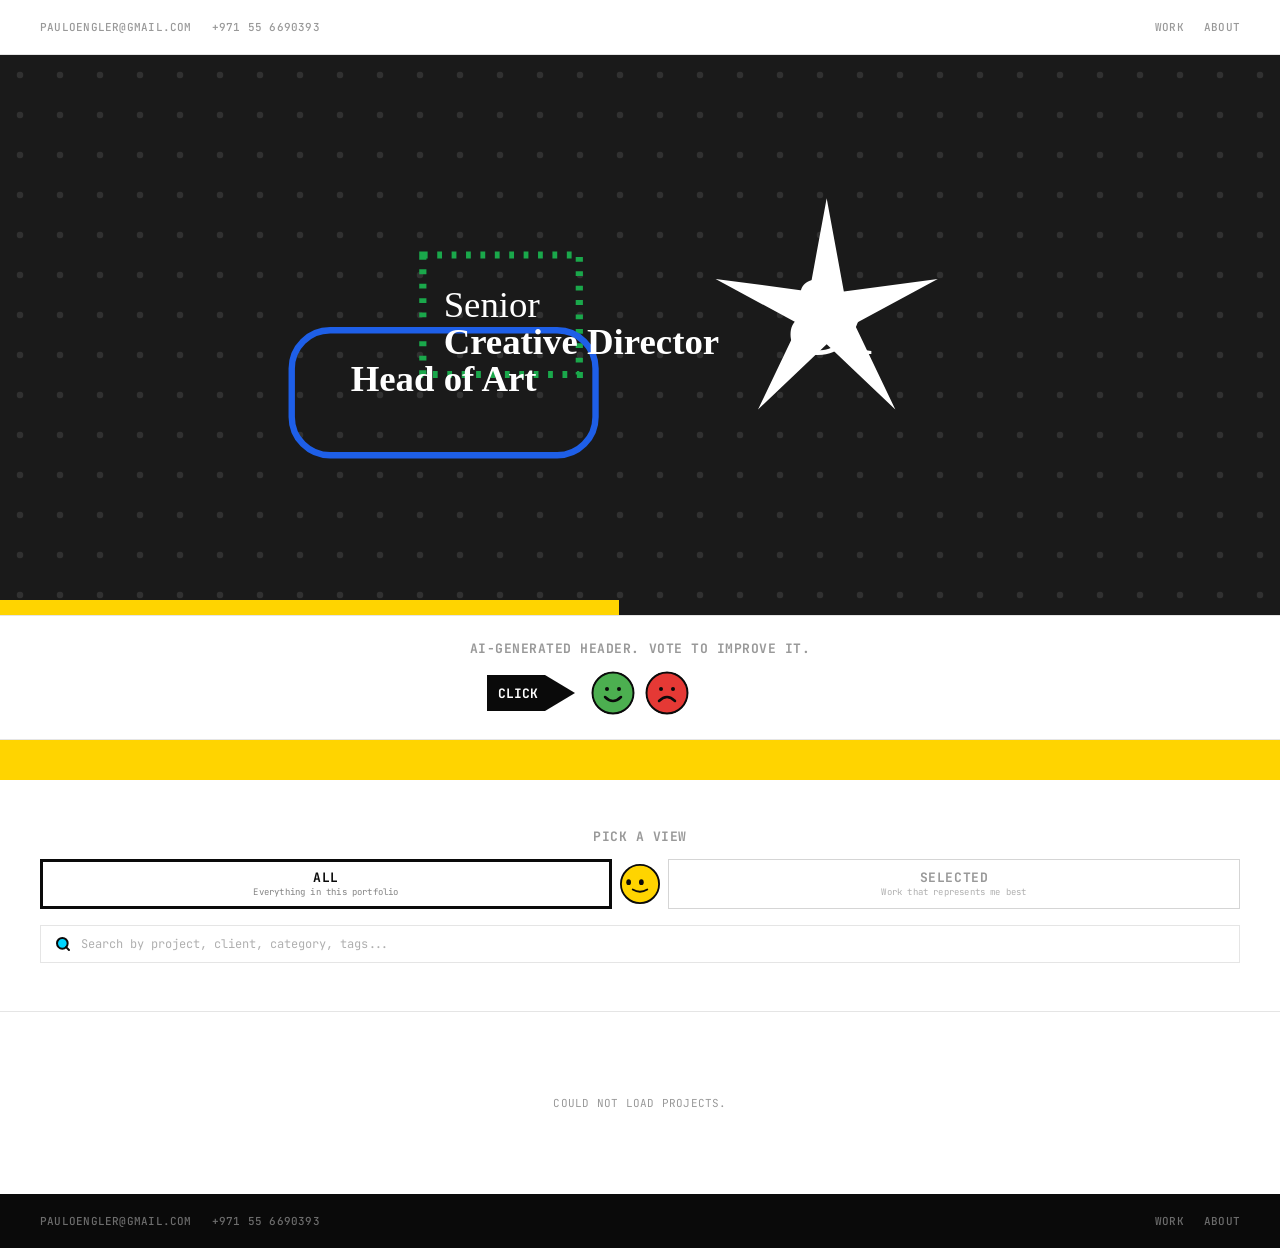
==== index.html @ fb527f05 "Add files via upload" ====
<!DOCTYPE html>
<html lang="en">
<head>
  <meta charset="UTF-8">
  <meta name="viewport" content="width=device-width, initial-scale=1.0">
  <title>Paulo Engler</title>
  <link rel="preconnect" href="https://fonts.googleapis.com">
  <link rel="preconnect" href="https://fonts.gstatic.com" crossorigin>
  <!-- Site UI font: JetBrains Mono — subtle, technical, lets the header artwork be the loud element -->
  <link href="https://fonts.googleapis.com/css2?family=JetBrains+Mono:wght@400;500;700&family=Inter:wght@400;500&family=Rock+Salt&display=swap" rel="stylesheet">
  <!-- Display fonts for Senior header — non-blocking swap, untouched -->
  <link href="https://fonts.googleapis.com/css2?family=Bungee&family=Bungee+Inline&family=Bungee+Outline&family=Bungee+Shade&family=Rubik+Mono+One&family=Rubik+Wet+Paint&family=Rubik+Glitch&family=Rubik+Burned&family=Rubik+Beastly&family=Abril+Fatface&family=Bodoni+Moda:ital,wght@1,900&family=Big+Shoulders+Display:wght@900&family=Yeseva+One&family=Bowlby+One&family=Alfa+Slab+One&family=VT323&family=Major+Mono+Display&family=Share+Tech+Mono&family=Nova+Mono&family=Monoton&family=Faster+One&family=Bagel+Fat+One&family=Codystar&family=Gravitas+One&family=UnifrakturCook:wght@700&family=Pirata+One&family=Caveat+Brush&family=Permanent+Marker&family=Rampart+One&family=Bruno+Ace+SC&display=swap" rel="stylesheet" media="print" onload="this.media='all'">
  <style>
    * { margin: 0; padding: 0; box-sizing: border-box; }
    body { background: #FFFFFF; color: #0A0A0A; font-family: 'JetBrains Mono', monospace; font-weight: 400; min-height: 100vh; }
    .site { display: flex; flex-direction: column; gap: 0; background: #FFFFFF; min-height: 100vh; }
    nav { display: flex; justify-content: space-between; align-items: center; padding: 20px 40px; background: #FFFFFF; position: sticky; top: 0; z-index: 100; border-bottom: 1px solid #E5E5E5; }
    .nav-left, .nav-right { display: flex; gap: 20px; }
    .nav-left { flex-wrap: wrap; row-gap: 4px; }
    .nav-left a, .nav-right a { font-family: 'JetBrains Mono', monospace; font-weight: 500; font-size: 11px; letter-spacing: 0.02em; text-transform: uppercase; color: #999999; text-decoration: none; transition: color 0.2s; white-space: nowrap; }
    .nav-left a:hover, .nav-right a:hover { color: #0A0A0A; }
    .hero { background: #FFFFFF; border-bottom: 1px solid #E5E5E5; }
    .hero-header-wrap { position: relative; overflow: hidden; background: #F7F4EE; width: 100%; aspect-ratio: 800/350; }
    .hero-progress { position: absolute; bottom: 0; left: 0; height: 15px; background: #FFD400; width: 0%; z-index: 10; }
    #hero-svg { position: absolute; inset: 0; width: 100%; height: 100%; }
    .hero-vote { display: flex; flex-direction: column; align-items: center; gap: 14px; padding: 24px 40px; border-top: 1px solid #E5E5E5; overflow: hidden; position: relative; z-index: 1; }
    .hero-vote-text { font-family: 'JetBrains Mono', monospace; font-weight: 700; font-size: 13px; letter-spacing: 0.04em; text-transform: uppercase; color: #999999; text-align: center; max-width: 480px; }
    .hero-vote-btns { display: grid; grid-template-columns: 1fr auto 1fr; align-items: center; width: 100%; max-width: 480px; column-gap: 16px; }
    .vote-cta { grid-column: 1; justify-self: end; display: flex; align-items: center; width: 88px; overflow: hidden; animation: blink-cta 1s ease-in-out infinite; }
    .vote-smileys { grid-column: 2; display: flex; align-items: center; gap: 10px; }
    .hero-vote-btn { width: 44px; height: 44px; border-radius: 50%; border: none; background: transparent; cursor: pointer; display: flex; align-items: center; justify-content: center; padding: 0; transition: transform .15s; flex-shrink: 0; overflow: hidden; }
    .hero-vote-btn svg { width: 44px; height: 44px; min-width: 44px; max-width: 44px; display: block; flex-shrink: 0; overflow: hidden; }
    .hero-vote-btn:hover { transform: scale(1.1); }
    .hero-vote-btn.chosen { outline: 3px solid #0A0A0A; outline-offset: -1px; }
    .vote-cta svg { display: block; width: 88px; height: 36px; min-width: 88px; max-width: 88px; }
    @keyframes blink-cta { 0%, 100% { transform: translateX(0); } 50% { transform: translateX(6px); } }
    .hero-sublines { display: flex; flex-direction: column; gap: 4px; padding: 20px 40px; text-align: center; background: #FFD400; border-bottom: none; }
    .hero-sub { font-family: 'JetBrains Mono', monospace; font-weight: 700; font-size: 13px; letter-spacing: 0.04em; text-transform: uppercase; color: #0A0A0A; line-height: 1.6; }
    .hero-sub:empty { display: none; }
    .filter-chip { background: #FFFFFF; border-bottom: 1px solid #E5E5E5; }
    .view-toggle { background: #FFFFFF; padding: 48px 40px 0; }
    .toggle-intro { font-family: 'JetBrains Mono', monospace; font-weight: 700; font-size: 13px; letter-spacing: 0.04em; text-transform: uppercase; color: #999999; text-align: center; margin-bottom: 14px; }
    .toggle-track { display: flex; align-items: stretch; background: #FFFFFF; padding: 0; border-radius: 0; gap: 0; }
    .toggle-option { flex: 1; display: flex; flex-direction: column; align-items: center; justify-content: center; padding: 11px 12px 9px; cursor: pointer; gap: 2px; border-radius: 0; border: 1px solid #D5D5D5; outline: none; background: transparent; transition: background 0.2s, border-color 0.2s; z-index: 1; }
    .toggle-option.active { border: 3px solid #0A0A0A; padding: 9px 10px 7px; }
    .toggle-option:focus { outline: none; }
    .toggle-option.active { background: #FFFFFF; }
    .toggle-option .t-label { font-family: 'JetBrains Mono', monospace; font-weight: 700; font-size: 13px; letter-spacing: 0.04em; text-transform: uppercase; line-height: 1; color: #999999; transition: color 0.2s; }
    .toggle-option.active .t-label { color: #0A0A0A; }
    .toggle-option .t-sub { font-family: 'JetBrains Mono', monospace; font-weight: 400; font-size: 9px; letter-spacing: 0.02em; color: #B0B0B0; text-align: center; line-height: 1.4; transition: color 0.2s; }
    .toggle-option .t-count { font-size: 10px; font-weight: 500; color: #B0B0B0; transition: color 0.2s; }
    .toggle-option.active .t-count { color: rgba(10,10,10,0.55); }
    .toggle-option.active .t-sub { color: rgba(10,10,10,0.5); }
    .smiley-divider { width: 56px; flex-shrink: 0; display: flex; align-items: center; justify-content: center; background: #FFFFFF; z-index: 2; }
    .search-bar { background: #FFFFFF; padding: 16px 40px 48px; }
    .search-inner { background: #FFFFFF !important; border: 1px solid #E5E5E5; border-radius: 0; display: flex; align-items: center; gap: 10px; padding: 10px 14px; color-scheme: light; transition: border 0.15s; }
    .search-inner.active { border: 3px solid #0A0A0A; padding: 8px 12px; }
    .search-inner svg { flex-shrink: 0; }
    .search-input { font-family: 'JetBrains Mono', monospace; font-weight: 400; font-size: 12px; color: #0A0A0A !important; outline: none !important; border: none !important; box-shadow: none !important; background: #FFFFFF !important; width: 100%; -webkit-appearance: none; appearance: none; color-scheme: light; }
    .search-input:focus { outline: none !important; border: none !important; box-shadow: none !important; }
    .search-input::placeholder { color: #B0B0B0 !important; opacity: 1; }
    .award-legend { display: flex; flex-wrap: wrap; justify-content: center; gap: 12px; padding: 16px 40px 0; background: #FFFFFF; }
    .legend-item { display: flex; align-items: center; gap: 4px; font-family: 'JetBrains Mono', monospace; font-weight: 500; font-size: 9px; letter-spacing: 0.02em; color: #777777; }
    .legend-dot { width: 8px; height: 8px; flex-shrink: 0; }
    .chapter-header { display: flex; justify-content: center; align-items: center; padding: 80px 40px 20px; background: #FFFFFF; border-bottom: 1px solid #E5E5E5; }
    .chapter-label { font-family: 'Rock Salt', cursive; font-weight: 400; font-size: 39px; letter-spacing: 0.02em; color: #0A0A0A; }
    .projects-grid { display: grid; grid-template-columns: repeat(auto-fill, minmax(320px, 1fr)); background: #FFFFFF; gap: 24px; padding: 24px; }
    .project-card { display: flex; flex-direction: column; background: #FFFFFF; padding: 0; text-decoration: none; color: inherit; transition: background 0.15s; border: none; }
    .project-card:hover { background: #FAFAFA; }
    .card-media { display: flex; flex-direction: column; width: 100%; }
    .award-icons { display: flex; justify-content: flex-start; align-items: flex-end; gap: 0; margin-bottom: 0; width: 100%; }
    .award-col { display: flex; flex-direction: column; flex: 0 0 calc(100% / 10); width: calc(100% / 10); overflow: hidden; border-radius: 0; border: none; margin-left: 0; }
    .award-col:first-child { margin-left: 0; }
    .award-cell { display: flex; align-items: center; justify-content: center; padding: 1px 4px; height: 15px; font-family: 'JetBrains Mono', monospace; text-transform: uppercase; }
    .award-cell .cell-metal { font-size: 7px; font-weight: 500; letter-spacing: 0; line-height: 1; }
    .award-cell .cell-count { font-size: 8px; font-weight: 700; line-height: 1; }
    .award-cell.metal-gp     { background: #0A0A0A; color: #FFFFFF; }
    .award-cell.metal-gold   { background: #FFD400; color: #0A0A0A; }
    .award-cell.metal-silver { background: #808080; color: #FFFFFF; }
    .award-cell.metal-bronze { background: #FF6B00; color: #FFFFFF; }
    .award-cell.metal-other  { background: #EFEFEF; color: #777; }
    .award-icon-cell { display: flex; align-items: center; justify-content: center; aspect-ratio: 1; width: 100%; background: #FFFFFF; padding: 3px; }
    .award-icon-cell img { width: 75%; height: 75%; object-fit: contain; display: block; opacity: 0.5; }
    .award-overflow-box { font-family: 'JetBrains Mono', monospace; font-weight: 700; font-size: 9px; color: #999999; background: #F2F2F2; letter-spacing: 0; }
    .award-spacer { margin-bottom: 0; }
    .project-thumb { position: relative; width: 100%; aspect-ratio: 16/9; overflow: hidden; background: #F2F2F2; border-radius: 0; border: 1px solid #0A0A0A; }

    .project-thumb img, .project-thumb video { width: 100%; height: 100%; object-fit: cover; display: block; }
    .project-info { padding: 12px 0 16px; flex: 1; display: flex; flex-direction: column; gap: 10px; }
    .project-info-top { display: flex; justify-content: space-between; align-items: flex-start; gap: 16px; }
    .project-meta { flex: 1; }
    .project-client { font-family: 'JetBrains Mono', monospace; font-weight: 500; font-size: 9px; letter-spacing: 0.04em; text-transform: uppercase; color: #999999; margin-bottom: 4px; }
    .project-name { font-family: 'JetBrains Mono', monospace; font-weight: 700; font-size: 14px; color: #0A0A0A; line-height: 1.2; letter-spacing: -0.01em; }

    .card-btns { display: flex; flex-direction: column; gap: 0; flex-shrink: 0; align-self: flex-start; }
    .btn-quick { flex: 1; font-family: 'JetBrains Mono', monospace; font-weight: 700; font-size: 9px; letter-spacing: 0.06em; text-transform: uppercase; color: #0A0A0A; background: #FFFFFF; border: none; border-top: 1px solid #0A0A0A; display: flex; align-items: center; justify-content: center; gap: 6px; cursor: pointer; transition: background 0.2s; }

    .btn-view { font-family: 'JetBrains Mono', monospace; font-weight: 700; font-size: 9px; letter-spacing: 0.06em; text-transform: uppercase; color: #FFFFFF; background: #0A0A0A; border: none; padding: 12px 16px; display: flex; align-items: center; justify-content: center; cursor: pointer; transition: opacity 0.2s; white-space: nowrap; flex-shrink: 0; }
    .btn-view:hover { opacity: 0.75; }
    .qv-overlay { display: none; position: fixed; inset: 0; background: rgba(10,10,10,0.85); z-index: 1000; align-items: center; justify-content: center; flex-direction: column; gap: 16px; }
    .qv-overlay.open { display: flex; }
    .qv-close { font-family: 'JetBrains Mono', monospace; font-size: 11px; font-weight: 700; letter-spacing: 0.04em; text-transform: uppercase; color: #FFFFFF; background: #0A0A0A; border: 1.5px solid rgba(255,255,255,0.25); border-radius: 0; padding: 12px 28px; cursor: pointer; transition: background 0.2s, border-color 0.2s; order: 2; }
    .qv-close:hover { background: #1a1a1a; border-color: rgba(255,255,255,0.6); }
    .qv-box { position: relative; width: min(860px, 92vw); background: #0A0A0A; border-radius: 0; overflow: hidden; order: 1; }
    .qv-media { position: relative; width: 100%; padding-top: 56.25%; }
    .qv-media iframe, .qv-media img { position: absolute; inset: 0; width: 100%; height: 100%; object-fit: contain; border: none; }
    .qv-title { padding: 14px 16px; font-family: 'JetBrains Mono', monospace; font-size: 10px; font-weight: 500; letter-spacing: 0.02em; text-transform: uppercase; color: rgba(255,255,255,0.5); }
    .project-desc { font-family: 'Inter', sans-serif; font-weight: 400; font-size: 12px; color: #666666; line-height: 1.6; }
    .loading { padding: 60px; text-align: center; font-size: 11px; letter-spacing: 0.02em; text-transform: uppercase; color: #999999; background: #FFFFFF; grid-column: 1 / -1; }
    .share-banner { background: #0A0A0A; border-bottom: 1px solid #333; }
    .share-banner-inner { display: flex; align-items: center; justify-content: space-between; padding: 16px 40px; gap: 20px; }
    .share-banner-title { font-family: 'JetBrains Mono', monospace; font-weight: 700; font-size: 13px; letter-spacing: 0.02em; color: #FFFFFF; }
    .share-banner-btn { font-family: 'JetBrains Mono', monospace; font-weight: 500; font-size: 11px; letter-spacing: 0.02em; text-transform: uppercase; color: #0A0A0A; background: #FFFFFF; border: none; padding: 8px 16px; text-decoration: none; white-space: nowrap; flex-shrink: 0; transition: opacity 0.2s; }
    .share-banner-btn:hover { opacity: 0.75; }
    footer { display: flex; justify-content: space-between; align-items: center; padding: 20px 40px; background: #0A0A0A; margin-top: auto; }
    .footer-left, .footer-right { display: flex; gap: 20px; }
    .footer-left a, .footer-right a { font-family: 'JetBrains Mono', monospace; font-weight: 500; font-size: 11px; letter-spacing: 0.02em; text-transform: uppercase; color: rgba(255,255,255,0.4); text-decoration: none; transition: color 0.2s; }
    .footer-left a:hover, .footer-right a:hover { color: #FFFFFF; }
    @media (max-width: 600px) {
      nav { padding: 16px 20px; }
      .hero-sublines { padding: 12px 20px 20px; }
      .hero-header-wrap { aspect-ratio: unset; height: 60vw; }
      .hero-vote { padding: 12px 20px; }
      .vote-cta { width: 60px; }
      .vote-cta svg { width: 60px; height: 24px; min-width: 60px; max-width: 60px; }
      .view-toggle { padding: 32px 20px 0; }
      .search-bar { padding: 12px 20px 32px; }
      .chapter-header { padding: 56px 20px 14px; }
      .award-legend { padding: 12px 20px 0; gap: 8px; }
      .projects-grid { grid-template-columns: 1fr; }
      footer { padding: 16px 20px; flex-direction: column; gap: 12px; text-align: center; }
    }
  </style>
</head>
<body>
<div class="site">

<nav>
  <div class="nav-left">
    <a href="mailto:pauloengler@gmail.com">pauloengler@gmail.com</a>
    <a href="tel:+971556690393">+971 55 6690393</a>
  </div>
  <div class="nav-right">
    <a href="index.html">Work</a>
    <a href="about.html">About</a>
  </div>
</nav>

<section class="hero">
  <div class="hero-header-wrap">
    <svg id="hero-svg" xmlns="http://www.w3.org/2000/svg"></svg>
    <div class="hero-progress" id="hero-progress"></div>
  </div>
  <div class="hero-vote" id="hero-vote">
    <p class="hero-vote-text">AI-generated header. Vote to improve it.</p>
    <div class="hero-vote-btns">
      <div class="vote-cta">
        <svg width="88" height="36" viewBox="0 0 88 36" fill="none" xmlns="http://www.w3.org/2000/svg">
          <path d="M0 0 L58 0 L88 18 L58 36 L0 36 Z" fill="#0A0A0A"/>
          <text x="31" y="23" text-anchor="middle" font-family="JetBrains Mono,monospace" font-weight="700" font-size="13" fill="#FFFFFF">CLICK</text>
        </svg>
      </div>
      <div class="vote-smileys">
        <button class="hero-vote-btn" id="hero-btn-like" onclick="heroVote('like')" title="I like it">
          <svg width="44" height="44" viewBox="0 0 44 44" fill="none" xmlns="http://www.w3.org/2000/svg">
            <circle cx="22" cy="22" r="20.5" fill="#4CAF50" stroke="#0A0A0A" stroke-width="2"/>
            <circle cx="16" cy="18" r="2" fill="#0A0A0A"/>
            <circle cx="28" cy="18" r="2" fill="#0A0A0A"/>
            <path id="mouth-like" d="M14 26 Q22 34 30 26" stroke="#0A0A0A" stroke-width="2.5" stroke-linecap="round" fill="none"/>
          </svg>
        </button>
        <button class="hero-vote-btn" id="hero-btn-dislike" onclick="heroVote('dislike')" title="Not for me">
          <svg width="44" height="44" viewBox="0 0 44 44" fill="none" xmlns="http://www.w3.org/2000/svg">
            <circle cx="22" cy="22" r="20.5" fill="#E53935" stroke="#0A0A0A" stroke-width="2"/>
            <circle cx="16" cy="18" r="2" fill="#0A0A0A"/>
            <circle cx="28" cy="18" r="2" fill="#0A0A0A"/>
            <path id="mouth-dislike" d="M14 30 Q22 22 30 30" stroke="#0A0A0A" stroke-width="2.5" stroke-linecap="round" fill="none"/>
          </svg>
        </button>
      </div>
    </div>
  </div>
</section>

<div class="hero-sublines" id="hero-sublines"></div>

<div class="filter-chip">
  <div class="view-toggle" id="view-toggle">
    <p class="toggle-intro">Pick a view</p>
    <div class="toggle-track">
      <button class="toggle-option active" id="btn-full" onclick="setView('full')">
        <span class="t-label">All <span class="t-count" id="count-full"></span></span>
        <span class="t-sub">Everything in this portfolio</span>
      </button>
      <div class="smiley-divider">
        <svg id="smiley" width="40" height="40" viewBox="0 0 44 44" xmlns="http://www.w3.org/2000/svg">
          <circle cx="22" cy="22" r="21" fill="#FFD400" stroke="#0A0A0A" stroke-width="2"/>
          <g id="eyes">
            <ellipse id="eyeL" cx="9.5" cy="20" rx="2.6" ry="3.2" fill="#0A0A0A"/>
            <ellipse id="eyeR" cx="23.5" cy="20" rx="2.6" ry="3.2" fill="#0A0A0A"/>
          </g>
          <path d="M14 28 Q22 33 30 28" stroke="#0A0A0A" stroke-width="2" fill="none" stroke-linecap="round"/>
        </svg>
      </div>
      <button class="toggle-option" id="btn-select" onclick="setView('select')">
        <span class="t-label">Selected <span class="t-count" id="count-select"></span></span>
        <span class="t-sub">Work that represents me best</span>
      </button>
    </div>
  </div>
  <div class="search-bar" id="search-bar">
    <div class="search-inner">
      <svg width="16" height="16" viewBox="0 0 24 24" fill="none" stroke="currentColor" stroke-width="2" stroke-linecap="round" stroke-linejoin="round" aria-hidden="true">
        <circle cx="11" cy="11" r="8" stroke="#0A0A0A" stroke-width="3" fill="#00D4FF"/><line x1="21" y1="21" x2="16.65" y2="16.65" stroke="#0A0A0A" stroke-width="3" stroke-linecap="round"/>
      </svg>
      <input class="search-input" id="search-input" type="text" placeholder="Search by project, client, category, tags...">
    </div>
  </div>
</div>
<div class="share-banner" id="share-banner" style="display:none;">
  <div class="share-banner-inner">
    <span class="share-banner-title" id="share-banner-title"></span>
    <a class="share-banner-btn" href="/">Go to normal portfolio</a>
  </div>
</div>
<main id="main-content">
  <div class="projects-grid">
    <p class="loading">Loading projects...</p>
  </div>
</main>

<footer>
  <div class="footer-left">
    <a href="mailto:pauloengler@gmail.com">pauloengler@gmail.com</a>
    <a href="tel:+971556690393">+971 55 6690393</a>
  </div>
  <div class="footer-right">
    <a href="index.html">Work</a>
    <a href="about.html">About</a>
  </div>
</footer>

</div>
<script>
const SHEET_URL = 'https://docs.google.com/spreadsheets/d/e/2PACX-1vRVn3Mw1D4qw9pc_ifibalqvnFv3rEf1xQ8eFNvXNY_t8UyH1c8_MkfTG8KkrczCnsyYaQo4lW2O0E3/pub?output=csv';
const ABOUT_URL = 'https://docs.google.com/spreadsheets/d/e/2PACX-1vRVn3Mw1D4qw9pc_ifibalqvnFv3rEf1xQ8eFNvXNY_t8UyH1c8_MkfTG8KkrczCnsyYaQo4lW2O0E3/pub?gid=1943812170&single=true&output=csv';
const CHAPTER_ORDER = ['Activations', 'Campaigns', 'Print & Design', 'Other'];
const CACHE_KEY = 'portfolio_csv_v2';
const ABOUT_KEY = 'portfolio_about_v2';
const CACHE_AGE = 30 * 60 * 1000; // 30 minutes

// Parsed projects stored in memory — no re-parsing on view/search change
let _projects = null;

function parseCSV(text, filterKey, skipFirst) {
  const result = [];
  const normalized = text.replace(/\r\n/g, '\n').replace(/\r/g, '\n');
  let pos = 0;

  function parseRow() {
    const cols = [];
    while (pos < normalized.length) {
      if (normalized[pos] === '"') {
        pos++;
        let val = '';
        while (pos < normalized.length) {
          if (normalized[pos] === '"' && normalized[pos+1] === '"') {
            val += '"'; pos += 2;
          } else if (normalized[pos] === '"') {
            pos++; break;
          } else {
            val += normalized[pos++];
          }
        }
        cols.push(val);
        if (normalized[pos] === ',') pos++;
        else break;
      } else {
        let val = '';
        while (pos < normalized.length && normalized[pos] !== ',' && normalized[pos] !== '\n') {
          val += normalized[pos++];
        }
        cols.push(val.trim());
        if (normalized[pos] === ',') pos++;
        else break;
      }
    }
    if (normalized[pos] === '\n') pos++;
    return cols;
  }

  if (skipFirst !== false) parseRow();
  const headers = parseRow().map(h => h.toLowerCase().trim());
  while (pos < normalized.length) {
    const cols = parseRow();
    if (cols.every(c => !c)) continue;
    const obj = {};
    cols.forEach(function(val, i) {
      const key = (headers[i] && headers[i] !== '') ? headers[i] : 'col' + (i + 1);
      obj[key] = val || '';
    });
    if (filterKey ? obj[filterKey] : Object.values(obj).some(v => v)) result.push(obj);
  }
  return result;
}

function renderSublines(rows, totalAwards, totalCannes, totalGP) {
  function applyTokens(str) {
    return str
      .replace(/\{\{total\}\}/g, totalAwards)
      .replace(/\{\{cannes\}\}/g, totalCannes)
      .replace(/\{\{gp\}\}/g, totalGP);
  }
  const sublines = rows.filter(r=>/^subline\d+$/.test(r.block)).sort((a,b)=>a.block.localeCompare(b.block, undefined, {numeric:true}));
  const sublinesEl = document.getElementById('hero-sublines');
  if (sublinesEl) sublinesEl.innerHTML = sublines.map(function(r){
    return '<p class="hero-sub">' + applyTokens(r.col1||'') + '</p>';
  }).join('');
}

async function loadSettings(projects, aboutRows) {
  try {
    let totalAwards = 0, totalCannes = 0, totalGP = 0;
    const AWARD_KEYS2 = ['ame','andys','cannes','caples','clio','cliohealth','dandad','elojo','euro','fiap','lia','loeries','lynx','madstars','newyork','one','phnks','wark','wave','webby','wpp'];
    (projects||[]).forEach(function(p) {
      AWARD_KEYS2.forEach(function(show) {
        ['gp','g','s','b','sh'].forEach(function(m) {
          const v = parseInt(p[show + '_' + m] || 0);
          if (v > 0) totalAwards += v;
          if (show === 'cannes' && m !== 'sh' && v > 0) totalCannes += v;
        });
      });
      const gp = parseInt(p['cannes_gp'] || 0);
      if (gp > 0) totalGP += gp;
    });
    renderSublines(aboutRows, totalAwards, totalCannes, totalGP);
  } catch (err) {
    console.error('Settings load error:', err);
  }
}

function cachedFetch(url, key) {
  const cached = sessionStorage.getItem(key);
  const cachedTime = sessionStorage.getItem(key + '_time');
  if (cached && cachedTime && (Date.now() - parseInt(cachedTime)) < CACHE_AGE) {
    return Promise.resolve(cached);
  }
  return fetch(url, { mode: 'cors', credentials: 'omit', redirect: 'follow' })
    .then(function(res) { return res.text(); })
    .then(function(text) {
      try { sessionStorage.setItem(key, text); sessionStorage.setItem(key + '_time', Date.now()); } catch(e) {}
      return text;
    });
}

async function loadProjects() {
  try {
    // Both fetches fire at the same moment
    const projectsPromise = cachedFetch(SHEET_URL, CACHE_KEY);
    const aboutPromise = cachedFetch(ABOUT_URL, ABOUT_KEY);

    // Resolve the default view from the about sheet BEFORE rendering any project grid,
    // so the very first render already uses the correct view — no flash of the wrong state.
    let aboutRowsCache = null;
    const viewReadyPromise = aboutPromise.then(function(aboutText) {
      const aboutRows = parseCSV(aboutText, null, false);
      aboutRowsCache = aboutRows;
      // Render sublines immediately with tokens unresolved
      renderSublines(aboutRows, '…', '…', '…');

      // "view" lives in the block/col1 row pair pattern: row where block === 'view', value in col1
      const viewRowEntry = aboutRows.find(function(r) { return (r.block || '').toLowerCase().trim() === 'view'; });
      const viewVal = viewRowEntry ? (viewRowEntry.col1 || '').toLowerCase().trim() : '';
      if (!SHARE_MODE) {
        if (viewVal === 'selected') {
          currentView = 'select';
          document.getElementById('btn-full').classList.remove('active');
          document.getElementById('btn-select').classList.add('active');
          moveSmileyEyes('select');
        } else {
          currentView = 'full';
          document.getElementById('btn-full').classList.add('active');
          document.getElementById('btn-select').classList.remove('active');
          moveSmileyEyes('full');
        }
      }
      return aboutRows;
    }).catch(function(err) {
      console.error('About sheet error:', err);
      return null;
    });

    // Wait for BOTH the projects data and the resolved view before the first render
    const [projectsText] = await Promise.all([projectsPromise, viewReadyPromise]);
    _projects = parseCSV(projectsText, 'name', true);
    renderProjects(_projects);

    // Update sublines with real numbers now that both are in
    if (aboutRowsCache) loadSettings(_projects, aboutRowsCache);
  } catch (err) {
    document.getElementById('main-content').innerHTML = '<div class="projects-grid"><p class="loading">Could not load projects.</p></div>';
  }
}

function updateToggleCounts(projects) {
  const fullCount = projects.filter(p => (p['full'] || '').toString().toUpperCase() === 'TRUE').length;
  const selectCount = projects.filter(p => (p['select'] || '').toString().toUpperCase() === 'TRUE').length;
  const elFull = document.getElementById('count-full');
  const elSelect = document.getElementById('count-select');
  if (elFull) elFull.textContent = '(' + fullCount + ')';
  if (elSelect) elSelect.textContent = '(' + selectCount + ')';
}

function renderProjects(projects) {
  updateToggleCounts(projects);
  const chapters = {};
  CHAPTER_ORDER.forEach(ch => { chapters[ch] = []; });
  projects.forEach(p => {
    if (SHARE_MODE) {
      // Share mode: filter by the S_ column, then by search query if present
      const shareVal = (p[SHARE_COL] || '').toString().toUpperCase();
      if (shareVal !== 'TRUE') return;
      if (currentSearch) {
        const searchable = [p.name, p.client, p['description thumb'], p['descriptionthumb'], p.description, p.tags, p.chapter]
          .filter(Boolean).join(' ').toLowerCase();
        if (!searchable.includes(currentSearch)) return;
      }
    } else if (currentSearch) {
      // Search mode: use the 'search' column exclusively — independent of full/select
      const searchVal = (p['search'] || '').toString().toUpperCase();
      if (searchVal !== 'TRUE') return;
      const searchable = [p.name, p.client, p['description thumb'], p['descriptionthumb'], p.description, p.tags, p.chapter]
        .filter(Boolean).join(' ').toLowerCase();
      if (!searchable.includes(currentSearch)) return;
    } else if (currentView === 'select') {
      const val = (p['select'] || '').toString().toUpperCase();
      if (val !== 'TRUE') return;
    } else {
      const val = (p['full'] || '').toString().toUpperCase();
      if (val !== 'TRUE') return;
    }
    const ch = p.chapter || 'Other';
    if (!chapters[ch]) chapters[ch] = [];
    chapters[ch].push(p);
  });

  const main = document.getElementById('main-content');
  main.innerHTML = '';

  // Award color legend — shown once, above the first chapter
  const legend = document.createElement('div');
  legend.className = 'award-legend';
  legend.innerHTML = ''
    + '<span class="legend-item"><span class="legend-dot" style="background:#0A0A0A"></span>Grand Prix</span>'
    + '<span class="legend-item"><span class="legend-dot" style="background:#FFD400"></span>Gold</span>'
    + '<span class="legend-item"><span class="legend-dot" style="background:#808080"></span>Silver</span>'
    + '<span class="legend-item"><span class="legend-dot" style="background:#FF6B00"></span>Bronze</span>'
    + '<span class="legend-item"><span class="legend-dot" style="background:#EFEFEF;border:1px solid #D5D5D5"></span>Shortlist</span>';
  main.appendChild(legend);

  CHAPTER_ORDER.forEach(chapterName => {
    const items = chapters[chapterName];
    if (!items || items.length === 0) return;

    const header = document.createElement('div');
    header.className = 'chapter-header';
    header.innerHTML = '<span class="chapter-label">' + chapterName + '</span>';
    main.appendChild(header);

    const grid = document.createElement('div');
    grid.className = 'projects-grid';
    items.forEach(p => grid.appendChild(buildCard(p)));
    main.appendChild(grid);
  });

  requestAnimationFrame(function() {
    requestAnimationFrame(equaliseAwardHeights);
  });
}

function equaliseAwardHeights() {
  document.querySelectorAll('.projects-grid').forEach(function(grid) {
    const awardDivs = Array.from(grid.querySelectorAll('.award-icons, .award-spacer'));
    if (!awardDivs.length) return;
    awardDivs.forEach(function(el) { el.style.height = ''; });
    const rows = {};
    awardDivs.forEach(function(el) {
      const key = Math.round(el.getBoundingClientRect().top);
      if (!rows[key]) rows[key] = [];
      rows[key].push(el);
    });
    Object.values(rows).forEach(function(row) {
      const maxH = Math.max.apply(null, row.map(function(el) { return el.scrollHeight; }));
      row.forEach(function(el) { el.style.height = maxH + 'px'; });
    });
  });
}

// Debounced resize handler — prevents layout thrash on every pixel
let _resizeTimer;
window.addEventListener('resize', function() {
  clearTimeout(_resizeTimer);
  _resizeTimer = setTimeout(equaliseAwardHeights, 150);
});

function buildCard(p) {
  const a = document.createElement('a');
  a.className = 'project-card';
  a.href = 'project.html?id=' + (p.slug || slugify(p.name));

  const METALS = ['gp', 'gold', 'silver', 'bronze', 'short'];

  function metalClass(m) {
    if (m === 'gp')     return 'metal-gp';
    if (m === 'gold')   return 'metal-gold';
    if (m === 'silver') return 'metal-silver';
    if (m === 'bronze') return 'metal-bronze';
    return 'metal-other';
  }

  function metalLabel(awardName, metal) {
    if (awardName.toLowerCase() === 'dandad') {
      const map = { gp: 'B', gold: 'Y', silver: 'G', bronze: 'W', short: 'Sh' };
      return map[metal] || metal.toUpperCase();
    }
    const map = { gp: 'GP', gold: 'G', silver: 'S', bronze: 'B', short: 'Sh', merit: 'M' };
    return map[metal.toLowerCase()] || metal.toUpperCase();
  }

  const AWARD_KEYS = ['ame','archive','andys','cannes','caples','clio','cliohealth','dandad','elojo','euro','fiap','lia','loeries','lynx','madstars','newyork','one','phnks','wark','wave','webby','wpp'];
  const metalColMap = { gp:'gp', gold:'g', silver:'s', bronze:'b', short:'sh' };
  const ICON_ONLY_SHOWS = ['archive'];

  const awardCols = [];
  AWARD_KEYS.forEach(function(show) {
    if (ICON_ONLY_SHOWS.includes(show)) {
      const val = (p[show] || '').toString().trim();
      if (val && val !== '0' && val.toUpperCase() !== 'FALSE') {
        awardCols.push({ name: show, metals: [], iconOnly: true });
      }
      return;
    }
    const metals = [];
    METALS.forEach(function(m) {
      const col = show + '_' + metalColMap[m];
      const val = parseInt(p[col] || 0);
      if (val > 0) metals.push({ metal: m, count: val });
    });
    if (metals.length) awardCols.push({ name: show, metals: metals, iconOnly: false });
  });

  const OVERFLOW_THRESHOLD = 10;
  const OVERFLOW_HIDDEN = ['archive', 'caples', 'phnks'];
  let overflowCount = 0;
  let visibleCols = awardCols;
  if (awardCols.length > OVERFLOW_THRESHOLD) {
    visibleCols = awardCols.filter(function(col) {
      if (OVERFLOW_HIDDEN.includes(col.name)) { overflowCount++; return false; }
      return true;
    });
  }

  let iconsHTML;
  if (visibleCols.length) {
    let colsHTML = visibleCols.map(function(col) {
      const cells = col.iconOnly ? '' : col.metals.map(function(m) {
        return '<div class="award-cell ' + metalClass(m.metal) + '"><span class="cell-count">' + m.count + '</span></div>';
      }).join('');
      const iconCell = '<div class="award-icon-cell"><img src="icons/' + col.name.toLowerCase() + '.png" alt="' + col.name + '" loading="lazy"></div>';
      return '<div class="award-col">' + cells + iconCell + '</div>';
    }).join('');

    if (overflowCount > 0) {
      colsHTML += '<div class="award-col award-col--overflow"><div class="award-icon-cell award-overflow-box">+' + overflowCount + '</div></div>';
    }
    iconsHTML = '<div class="award-icons">' + colsHTML + '</div>';
  } else {
    iconsHTML = '<div class="award-spacer"></div>';
  }

  let thumbInner = '';
  const thumb = (p.thumbnail || '').trim();
  if (thumb) {
    const isVideo = thumb.toLowerCase().endsWith('.mp4') || thumb.toLowerCase().endsWith('.webm');
    thumbInner = isVideo
      ? '<video src="thumbnail/' + thumb + '" autoplay loop muted playsinline></video>'
      : '<img src="thumbnail/' + thumb + '" alt="' + p.name + '" loading="lazy">';
  }

  const descHTML = (p['description thumb'] || p['descriptionthumb'] || p.description || '')
    ? '<p class="project-desc">' + (p['description thumb'] || p['descriptionthumb'] || p.description || '') + '</p>'
    : '';

  const mediaStr = (p.media || '').trim();
  let firstMedia = '';
  if (mediaStr) {
    const items = mediaStr.split('|').map(s => s.trim()).filter(Boolean);
    for (const item of items) {
      if (item.startsWith('vid:')) { firstMedia = item.slice(4).trim(); break; }
      if (item.startsWith('img:')) { firstMedia = 'media/' + item.slice(4).trim(); break; }
    }
  }

  const eyeIcon = '<svg width="14" height="14" viewBox="0 0 24 24" fill="none" stroke="currentColor" stroke-width="2.5" stroke-linecap="round" stroke-linejoin="round"><path d="M1 12s4-8 11-8 11 8 11 8-4 8-11 8-11-8-11-8z"/><circle cx="12" cy="12" r="3"/></svg>';

  const btnsHTML = '<div class="card-btns">' +
    (firstMedia ? '<button class="btn-quick" data-media=\'' + firstMedia + '\' data-name=\'' + p.name + '\' onclick="quickView(event,this)">' + eyeIcon + 'Quick View</button>' : '') +
    '<span class="btn-view">' + eyeIcon + 'View Full Project</span>' +
    '</div>';

  a.innerHTML = '<div class="card-media">' + iconsHTML +
    '<div class="project-thumb">' + thumbInner + '</div></div>' +
    '<div class="project-info">' +
      '<div class="project-info-top">' +
        '<div class="project-meta">' +
          '<p class="project-client">' + (p.client || '') + '</p>' +
          '<p class="project-name">' + p.name + '</p>' +
        '</div>' +
        '<div class="card-btns"><span class="btn-view">View Full Project</span></div>' +
      '</div>' +
      descHTML +
    '</div>';
    '<div class="project-info">' +
      '<div class="project-info-top">' +
        '<div class="project-meta">' +
          '<p class="project-client">' + (p.client || '') + '</p>' +
          '<p class="project-name">' + p.name + '</p>' +
        '</div>' +
      '</div>' +
      descHTML +
    '</div>';

  return a;
}

function slugify(str) {
  return str.toLowerCase().replace(/[^a-z0-9]+/g, '-').replace(/(^-|-$)/g, '');
}

let currentView = 'full';
let currentSearch = '';
const SHARE_PARAM = new URLSearchParams(window.location.search).get('s');
const SHARE_MODE = !!SHARE_PARAM;
const SHARE_COL = SHARE_PARAM ? ('s_' + SHARE_PARAM).toLowerCase() : null;

if (SHARE_MODE) {
  // Hide toggle and search, show share banner
  document.getElementById('view-toggle') && (document.getElementById('view-toggle').style.display = 'none');
  document.getElementById('search-bar') && (document.getElementById('search-bar').style.display = 'none');
  const banner = document.getElementById('share-banner');
  const title = document.getElementById('share-banner-title');
  if (banner) banner.style.display = 'block';
  if (title) title.textContent = 'Selected work for ' + SHARE_PARAM;
}

function moveSmileyEyes(view) {
  const eyeL = document.getElementById('eyeL');
  const eyeR = document.getElementById('eyeR');
  if (!eyeL || !eyeR) return;
  const dx = view === 'full' ? -4 : 4;
  eyeL.setAttribute('cx', 13.5 + dx);
  eyeL.setAttribute('cy', 20);
  eyeR.setAttribute('cx', 27.5 + dx);
  eyeR.setAttribute('cy', 20);
}

function moveSmileyEyesDown() {
  const eyeL = document.getElementById('eyeL');
  const eyeR = document.getElementById('eyeR');
  if (!eyeL || !eyeR) return;
  eyeL.setAttribute('cx', 13.5);
  eyeL.setAttribute('cy', 22.5);
  eyeR.setAttribute('cx', 27.5);
  eyeR.setAttribute('cy', 22.5);
}

function blinkSmiley() {
  const eyes = document.getElementById('eyes');
  if (!eyes) return;
  eyes.style.transform = 'scaleY(0.1)';
  eyes.style.transformOrigin = 'center';
  setTimeout(function() { eyes.style.transform = 'scaleY(1)'; }, 120);
}
setInterval(blinkSmiley, 3200 + Math.random() * 1500);

// Animate mouths — randomly cycle between expressions independently
const LIKE_MOUTHS = [
  'M14 28 Q22 28 30 28',   // flat
  'M14 26 Q22 34 30 26',   // smile
];
const DISLIKE_MOUTHS = [
  'M14 26 Q22 26 30 26',   // flat
  'M14 30 Q22 22 30 30',   // frown
];

function animateMouth(el, paths, currentIndex, isDislike) {
  const isCurved = currentIndex === 1;
  // 30% chance of going flat when curved, always snap back to curved when flat
  const next = isCurved ? (Math.random() < 0.60 ? 0 : 1) : 1;
  if (el) {
    el.setAttribute('d', paths[next]);
    if (isDislike) {
      el.setAttribute('transform', next === 0 ? 'rotate(25 22 26)' : '');
    }
  }
  // Flat holds 300-700ms, curved holds 1200-2500ms
  const delay = next === 0 ? 300 + Math.random() * 400 : 1200 + Math.random() * 1300;
  setTimeout(function() { animateMouth(el, paths, next, isDislike); }, delay);
}

setTimeout(function() {
  animateMouth(document.getElementById('mouth-like'), LIKE_MOUTHS, 2, false);
}, 800 + Math.random() * 600);

setTimeout(function() {
  animateMouth(document.getElementById('mouth-dislike'), DISLIKE_MOUTHS, 2, true);
}, 1400 + Math.random() * 600);

function setView(view) {
  currentView = view;
  document.getElementById('btn-full').classList.toggle('active', view === 'full');
  document.getElementById('btn-select').classList.toggle('active', view === 'select');
  moveSmileyEyes(view);
  document.getElementById('search-input').value = '';
  currentSearch = '';
  const inner = document.querySelector('.search-inner');
  if (inner) inner.classList.remove('active');
  if (_projects) renderProjects(_projects);
}

function doSearch(query) {
  currentSearch = query.toLowerCase().trim();
  document.getElementById('btn-full').classList.toggle('active', !currentSearch && currentView === 'full');
  document.getElementById('btn-select').classList.toggle('active', !currentSearch && currentView === 'select');
  if (currentSearch) {
    moveSmileyEyesDown();
  } else {
    moveSmileyEyes(currentView);
  }
  if (_projects) renderProjects(_projects);
}

document.getElementById('btn-full').classList.add('active');
document.getElementById('search-input').addEventListener('input', function() {
  doSearch(this.value);
  const inner = document.querySelector('.search-inner');
  if (inner) inner.classList.toggle('active', this.value.length > 0);
});

loadProjects();

function getYouTubeId(url) {
  const m = url.match(/(?:youtu\.be\/|youtube\.com\/(?:watch\?(?:.*&)?v=|embed\/|v\/))([\w-]{11})/);
  return m ? m[1] : null;
}

function quickView(e, btn) {
  e.preventDefault();
  e.stopPropagation();
  const media = btn.getAttribute('data-media');
  const name = btn.getAttribute('data-name');
  const box = document.getElementById('qv-media');
  document.getElementById('qv-title').textContent = name;
  document.getElementById('qv-overlay').classList.add('open');
  document.body.style.overflow = 'hidden';
  const ytId = getYouTubeId(media);
  if (ytId) {
    box.innerHTML = '<iframe src="https://www.youtube.com/embed/' + ytId + '?autoplay=1&mute=0&rel=0&modestbranding=1&enablejsapi=1" allow="autoplay; encrypted-media; fullscreen" allowfullscreen></iframe>';
  } else {
    box.innerHTML = '<img src="' + media + '" alt="' + name + '">';
  }
}

function closeQuickView(e) {
  if (e && e.target !== document.getElementById('qv-overlay') && !e.target.classList.contains('qv-close')) return;
  document.getElementById('qv-overlay').classList.remove('open');
  document.getElementById('qv-media').innerHTML = '';
  document.body.style.overflow = '';
}

document.addEventListener('keydown', function(e) {
  if (e.key === 'Escape') closeQuickView({ target: document.getElementById('qv-overlay') });
});
</script>
<!-- Quick View Modal -->
<div class="qv-overlay" id="qv-overlay" onclick="closeQuickView(event)">
  <div class="qv-box">
    <div class="qv-media" id="qv-media"></div>
    <div class="qv-title" id="qv-title"></div>
  </div>
  <button class="qv-close" onclick="closeQuickView()">✕ Close</button>
</div>
<script src="header.js"></script>
<script>
(function(){
  var SHEET_URL='https://script.google.com/macros/s/AKfycbyi4oh8EbDyicDxTQNuVZ43cf5o1D6E75wqpQ5bYaAO8yOwuaKN5aeQCqT9Qk3Vl7Ym/exec';
  var TIMER_MS=5000;
  var svg=document.getElementById('hero-svg');
  var bar=document.getElementById('hero-progress');
  var lastState={}, timer=null, prog=null, startTime=null, lastVote=null;

  function heroRender(){
    lastState=renderHeader(svg);
    // Match the wrap background to the SVG background — eliminates letterbox gaps
    var wrap=document.querySelector('.hero-header-wrap');
    if(wrap&&lastState.bgColor) wrap.style.background=lastState.bgColor;
    lastVote=null;
    document.getElementById('hero-btn-like').classList.remove('chosen');
    document.getElementById('hero-btn-dislike').classList.remove('chosen');
    startProgress();
  }

  function startProgress(){
    clearTimeout(timer);
    clearInterval(prog);
    startTime=Date.now();
    bar.style.width='0%';
    prog=setInterval(function(){
      var pct=Math.min(100,(Date.now()-startTime)/TIMER_MS*100);
      bar.style.width=pct+'%';
      if(pct>=100){
        clearInterval(prog);
        // Log vote to Sheet only now, with whatever was last selected
        if(lastVote){
          var s=lastState;
          fetch(SHEET_URL,{method:'POST',mode:'no-cors',headers:{'Content-Type':'application/json'},
            body:JSON.stringify({vote:lastVote,shape:s.shape||'',font:s.sfLabel||'',palette:s.palLabel||'',
              position:s.posLabel||'',vAlign:s.vAlign||'',base:s.s23||'',s1:s.s1||'',sA:s.sA||''})
          }).catch(function(){});
        }
        timer=setTimeout(heroRender,100);
      }
    },80);
  }

  window.heroVote=function(vote){
    // Toggle: clicking selected button deselects it
    var current=lastVote;
    lastVote= (current===vote) ? null : vote;
    document.getElementById('hero-btn-like').classList.toggle('chosen', lastVote==='like');
    document.getElementById('hero-btn-dislike').classList.toggle('chosen', lastVote==='dislike');
  };

  // Boot — render immediately, re-render on fonts without resetting timer
  heroRender();
  document.fonts.ready.then(function(){
    lastState=renderHeader(svg);
  });
})();
</script>
</body>
</html>
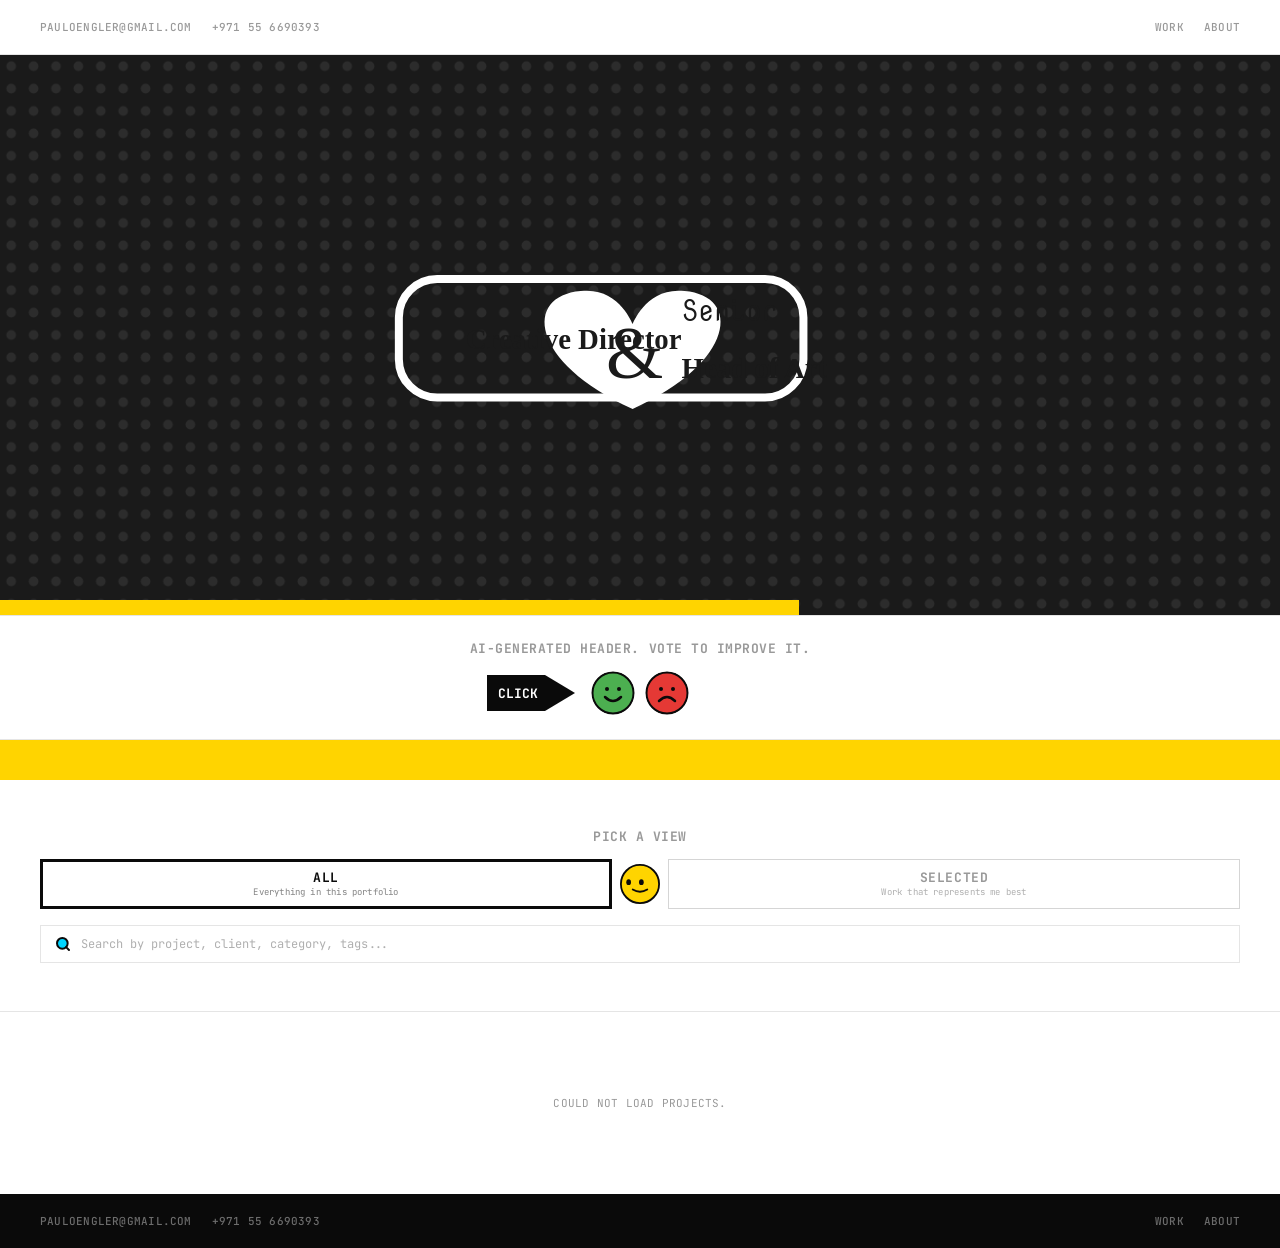
==== commit 9cb711f7: "Add files via upload" ====
--- a/index.html
+++ b/index.html
@@ -88,6 +88,7 @@
     .project-thumb img, .project-thumb video { width: 100%; height: 100%; object-fit: cover; display: block; }
     .project-info { padding: 12px 0 16px; flex: 1; display: flex; flex-direction: column; gap: 10px; }
     .project-info-top { display: flex; justify-content: space-between; align-items: flex-start; gap: 16px; }
+    .project-info-left { flex: 1; min-width: 0; display: flex; flex-direction: column; gap: 6px; }
     .project-meta { flex: 1; }
     .project-client { font-family: 'JetBrains Mono', monospace; font-weight: 500; font-size: 9px; letter-spacing: 0.04em; text-transform: uppercase; color: #999999; margin-bottom: 4px; }
     .project-name { font-family: 'JetBrains Mono', monospace; font-weight: 700; font-size: 14px; color: #0A0A0A; line-height: 1.2; letter-spacing: -0.01em; }
@@ -612,22 +613,13 @@
     '<div class="project-thumb">' + thumbInner + '</div></div>' +
     '<div class="project-info">' +
       '<div class="project-info-top">' +
-        '<div class="project-meta">' +
+        '<div class="project-info-left">' +
           '<p class="project-client">' + (p.client || '') + '</p>' +
           '<p class="project-name">' + p.name + '</p>' +
+          descHTML +
         '</div>' +
         '<div class="card-btns"><span class="btn-view">View Full Project</span></div>' +
       '</div>' +
-      descHTML +
-    '</div>';
-    '<div class="project-info">' +
-      '<div class="project-info-top">' +
-        '<div class="project-meta">' +
-          '<p class="project-client">' + (p.client || '') + '</p>' +
-          '<p class="project-name">' + p.name + '</p>' +
-        '</div>' +
-      '</div>' +
-      descHTML +
     '</div>';
 
   return a;
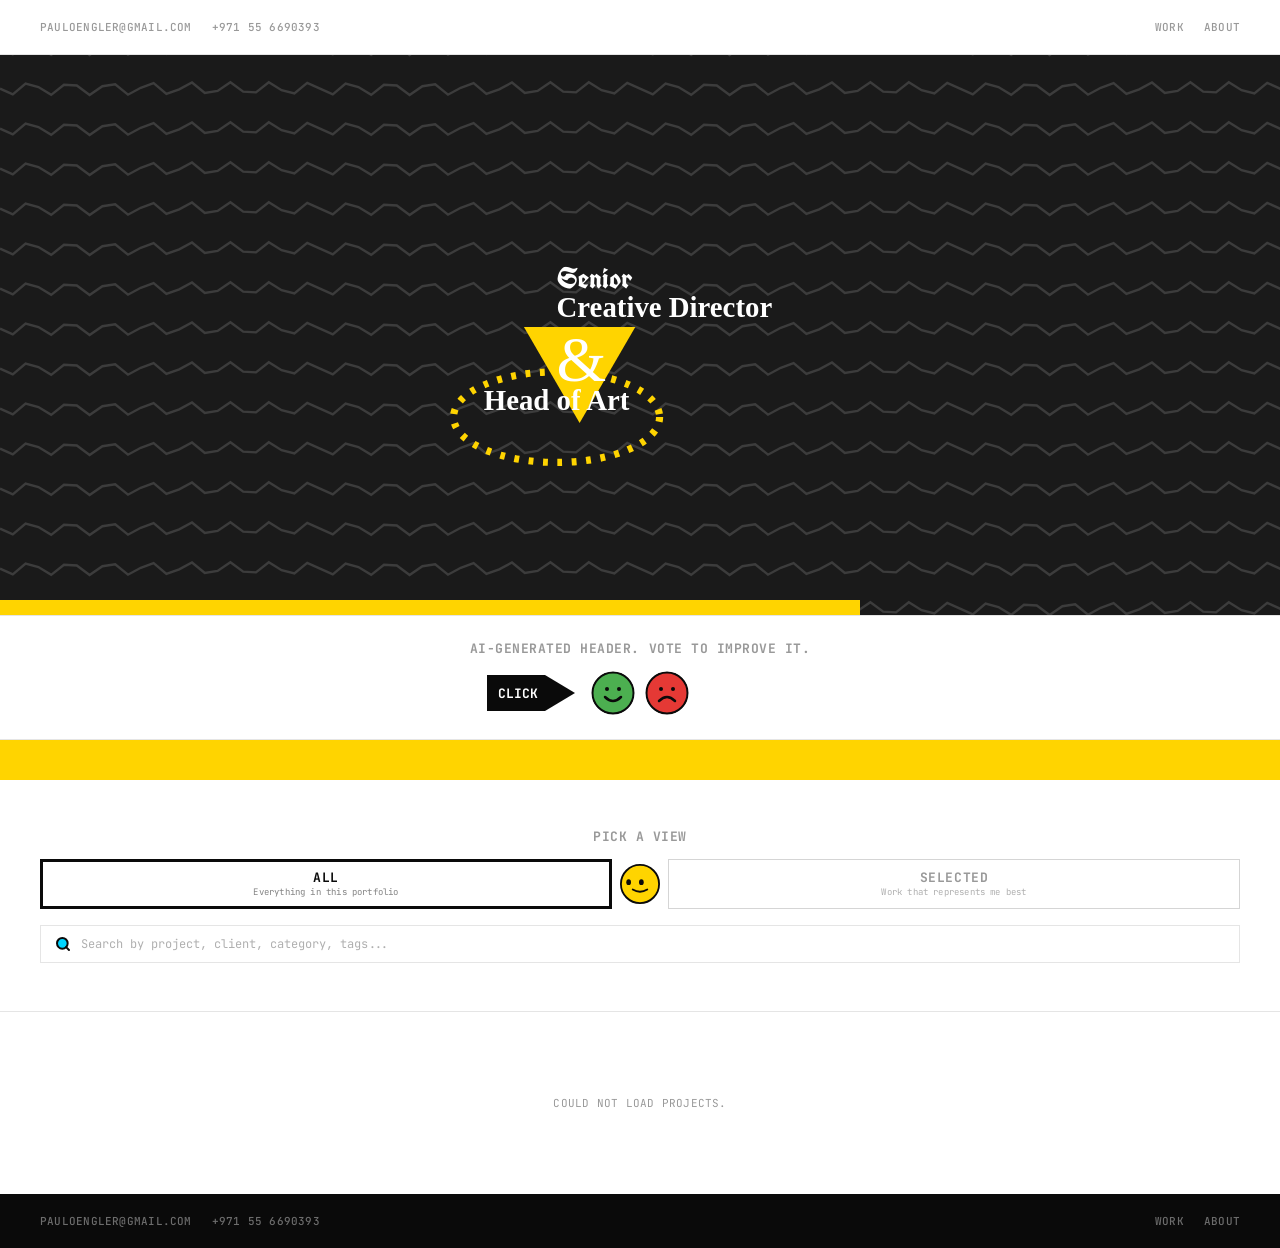
==== commit 83b2ed76: "Add files via upload" ====
--- a/index.html
+++ b/index.html
@@ -90,13 +90,13 @@
     .project-info-top { display: flex; justify-content: space-between; align-items: flex-start; gap: 16px; }
     .project-info-left { flex: 1; min-width: 0; display: flex; flex-direction: column; gap: 6px; }
     .project-meta { flex: 1; }
-    .project-client { font-family: 'JetBrains Mono', monospace; font-weight: 500; font-size: 9px; letter-spacing: 0.04em; text-transform: uppercase; color: #999999; margin-bottom: 4px; }
+    .project-client { font-family: 'JetBrains Mono', monospace; font-weight: 500; font-size: 9px; letter-spacing: 0.04em; text-transform: uppercase; color: #999999; margin-bottom: 1px; }
     .project-name { font-family: 'JetBrains Mono', monospace; font-weight: 700; font-size: 14px; color: #0A0A0A; line-height: 1.2; letter-spacing: -0.01em; }
 
     .card-btns { display: flex; flex-direction: column; gap: 0; flex-shrink: 0; align-self: flex-start; }
     .btn-quick { flex: 1; font-family: 'JetBrains Mono', monospace; font-weight: 700; font-size: 9px; letter-spacing: 0.06em; text-transform: uppercase; color: #0A0A0A; background: #FFFFFF; border: none; border-top: 1px solid #0A0A0A; display: flex; align-items: center; justify-content: center; gap: 6px; cursor: pointer; transition: background 0.2s; }
 
-    .btn-view { font-family: 'JetBrains Mono', monospace; font-weight: 700; font-size: 9px; letter-spacing: 0.06em; text-transform: uppercase; color: #FFFFFF; background: #0A0A0A; border: none; padding: 12px 16px; display: flex; align-items: center; justify-content: center; cursor: pointer; transition: opacity 0.2s; white-space: nowrap; flex-shrink: 0; }
+    .btn-view { font-family: 'JetBrains Mono', monospace; font-weight: 700; font-size: 8px; letter-spacing: 0.06em; text-transform: uppercase; color: #FFFFFF; background: #0A0A0A; border: none; height: 30px; padding: 0 12px; display: flex; align-items: center; justify-content: center; cursor: pointer; transition: opacity 0.2s; white-space: nowrap; flex-shrink: 0; align-self: flex-start; }
     .btn-view:hover { opacity: 0.75; }
     .qv-overlay { display: none; position: fixed; inset: 0; background: rgba(10,10,10,0.85); z-index: 1000; align-items: center; justify-content: center; flex-direction: column; gap: 16px; }
     .qv-overlay.open { display: flex; }
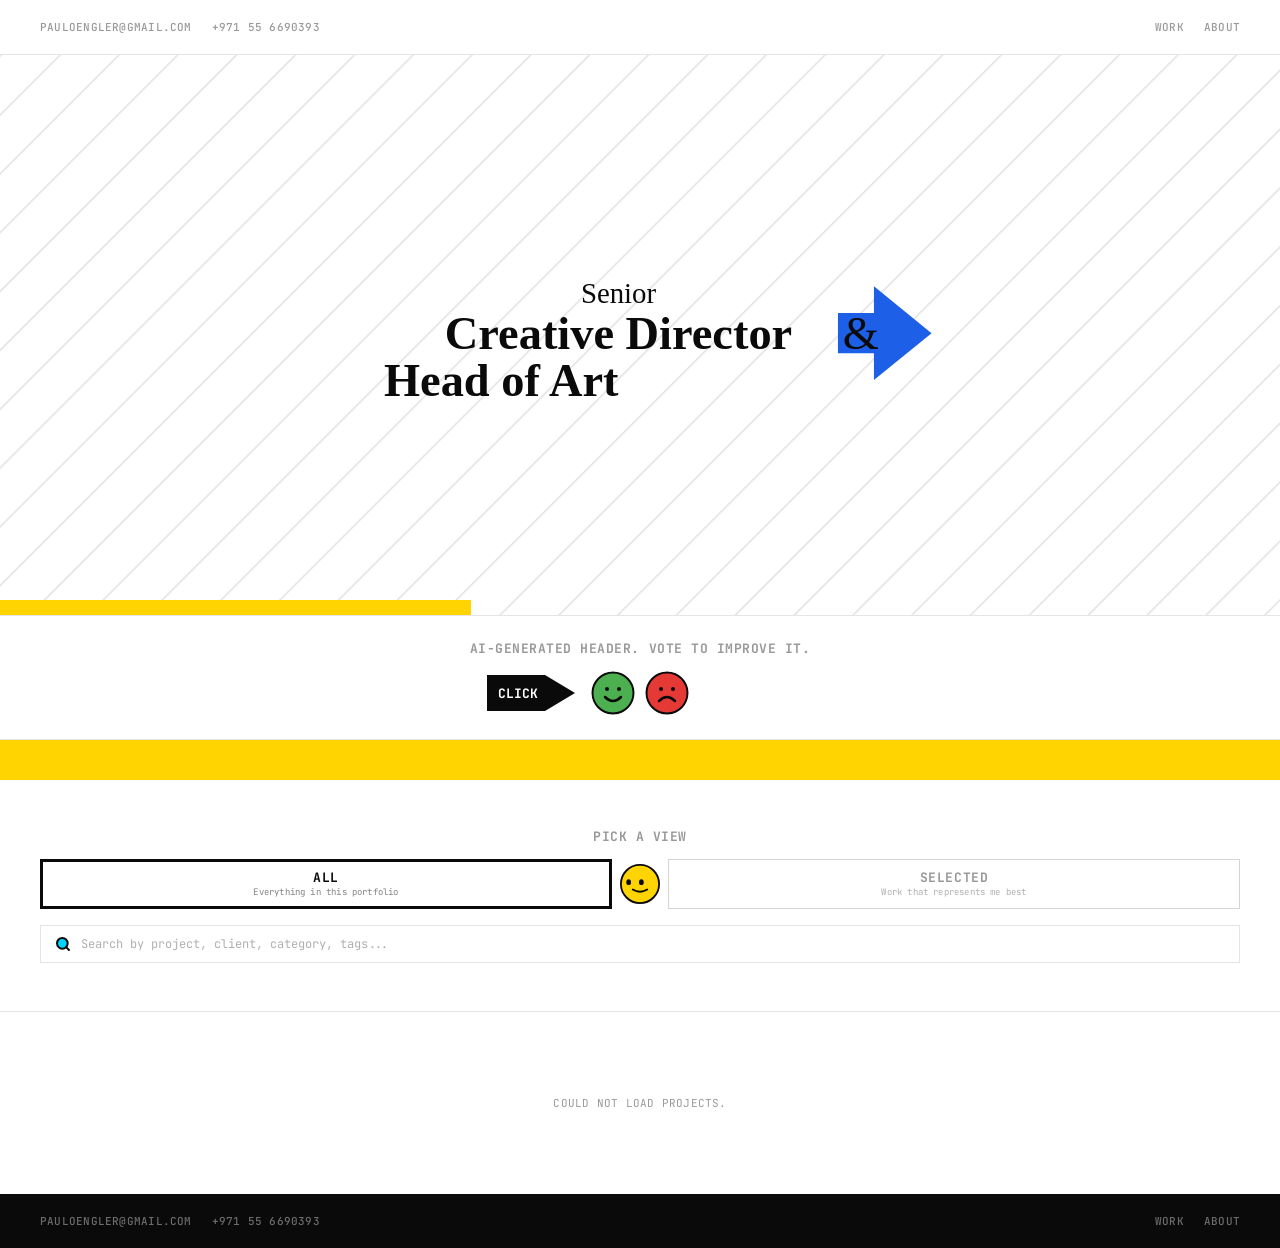
==== commit 84ac713e: "Make header self-improving: record full vote context, learn from it - doPost now saves the "&" font," ====
--- a/index.html
+++ b/index.html
@@ -816,8 +816,9 @@
         if(lastVote){
           var s=lastState;
           fetch(SHEET_URL,{method:'POST',mode:'no-cors',headers:{'Content-Type':'application/json'},
-            body:JSON.stringify({vote:lastVote,shape:s.shape||'',font:s.sfLabel||'',palette:s.palLabel||'',
-              position:s.posLabel||'',vAlign:s.vAlign||'',base:s.s23||'',s1:s.s1||'',sA:s.sA||''})
+            body:JSON.stringify({vote:lastVote,shape:s.shape||'',font:s.sfLabel||'',ampFont:s.afLabel||'',
+              bg:s.bgLabel||'',tex:s.texLabel||'',position:s.posLabel||'',vAlign:s.vAlign||'',
+              base:s.s23||'',s1:s.s1||'',sA:s.sA||''})
           }).catch(function(){});
         }
         timer=setTimeout(heroRender,100);
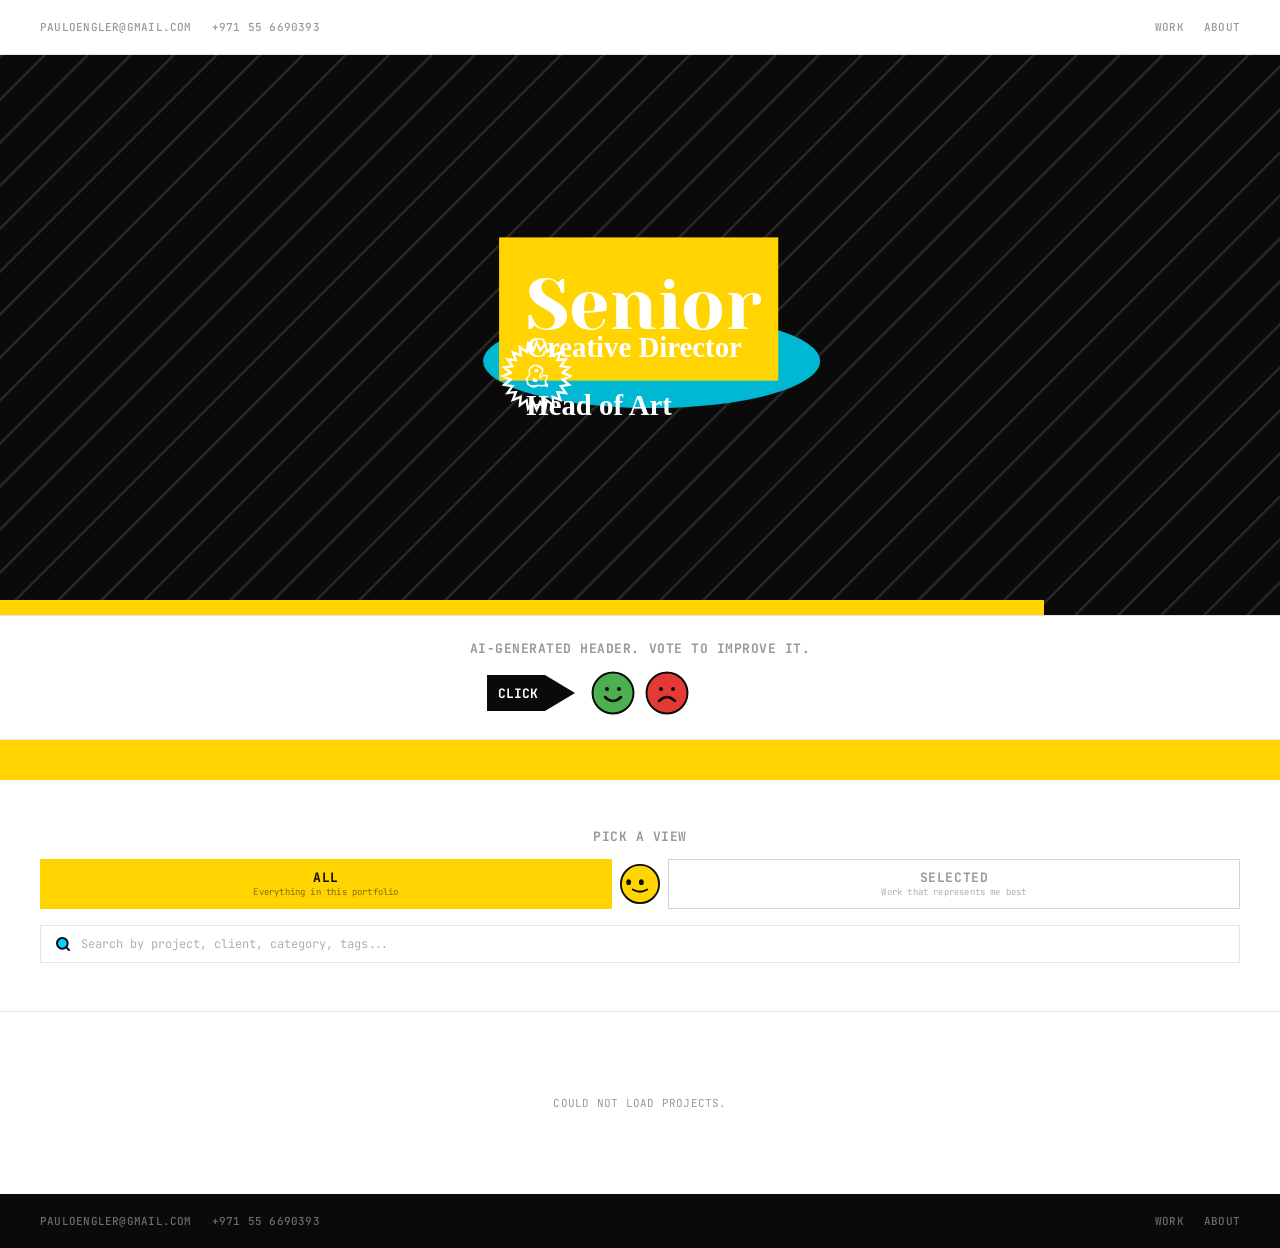
==== commit e6c2e027: "Style the active view-toggle and search bar with brand colors - "Pick a view" active box now fills y" ====
--- a/index.html
+++ b/index.html
@@ -42,9 +42,8 @@
     .toggle-intro { font-family: 'JetBrains Mono', monospace; font-weight: 700; font-size: 13px; letter-spacing: 0.04em; text-transform: uppercase; color: #999999; text-align: center; margin-bottom: 14px; }
     .toggle-track { display: flex; align-items: stretch; background: #FFFFFF; padding: 0; border-radius: 0; gap: 0; }
     .toggle-option { flex: 1; display: flex; flex-direction: column; align-items: center; justify-content: center; padding: 11px 12px 9px; cursor: pointer; gap: 2px; border-radius: 0; border: 1px solid #D5D5D5; outline: none; background: transparent; transition: background 0.2s, border-color 0.2s; z-index: 1; }
-    .toggle-option.active { border: 3px solid #0A0A0A; padding: 9px 10px 7px; }
+    .toggle-option.active { border: 3px solid #FFD400; padding: 9px 10px 7px; background: #FFD400; }
     .toggle-option:focus { outline: none; }
-    .toggle-option.active { background: #FFFFFF; }
     .toggle-option .t-label { font-family: 'JetBrains Mono', monospace; font-weight: 700; font-size: 13px; letter-spacing: 0.04em; text-transform: uppercase; line-height: 1; color: #999999; transition: color 0.2s; }
     .toggle-option.active .t-label { color: #0A0A0A; }
     .toggle-option .t-sub { font-family: 'JetBrains Mono', monospace; font-weight: 400; font-size: 9px; letter-spacing: 0.02em; color: #B0B0B0; text-align: center; line-height: 1.4; transition: color 0.2s; }
@@ -54,7 +53,8 @@
     .smiley-divider { width: 56px; flex-shrink: 0; display: flex; align-items: center; justify-content: center; background: #FFFFFF; z-index: 2; }
     .search-bar { background: #FFFFFF; padding: 16px 40px 48px; }
     .search-inner { background: #FFFFFF !important; border: 1px solid #E5E5E5; border-radius: 0; display: flex; align-items: center; gap: 10px; padding: 10px 14px; color-scheme: light; transition: border 0.15s; }
-    .search-inner.active { border: 3px solid #0A0A0A; padding: 8px 12px; }
+    .search-inner.active { border: 3px solid #00D4FF; padding: 8px 12px; background: #00D4FF !important; }
+    .search-inner.active .search-input { background: transparent !important; }
     .search-inner svg { flex-shrink: 0; }
     .search-input { font-family: 'JetBrains Mono', monospace; font-weight: 400; font-size: 12px; color: #0A0A0A !important; outline: none !important; border: none !important; box-shadow: none !important; background: #FFFFFF !important; width: 100%; -webkit-appearance: none; appearance: none; color-scheme: light; }
     .search-input:focus { outline: none !important; border: none !important; box-shadow: none !important; }
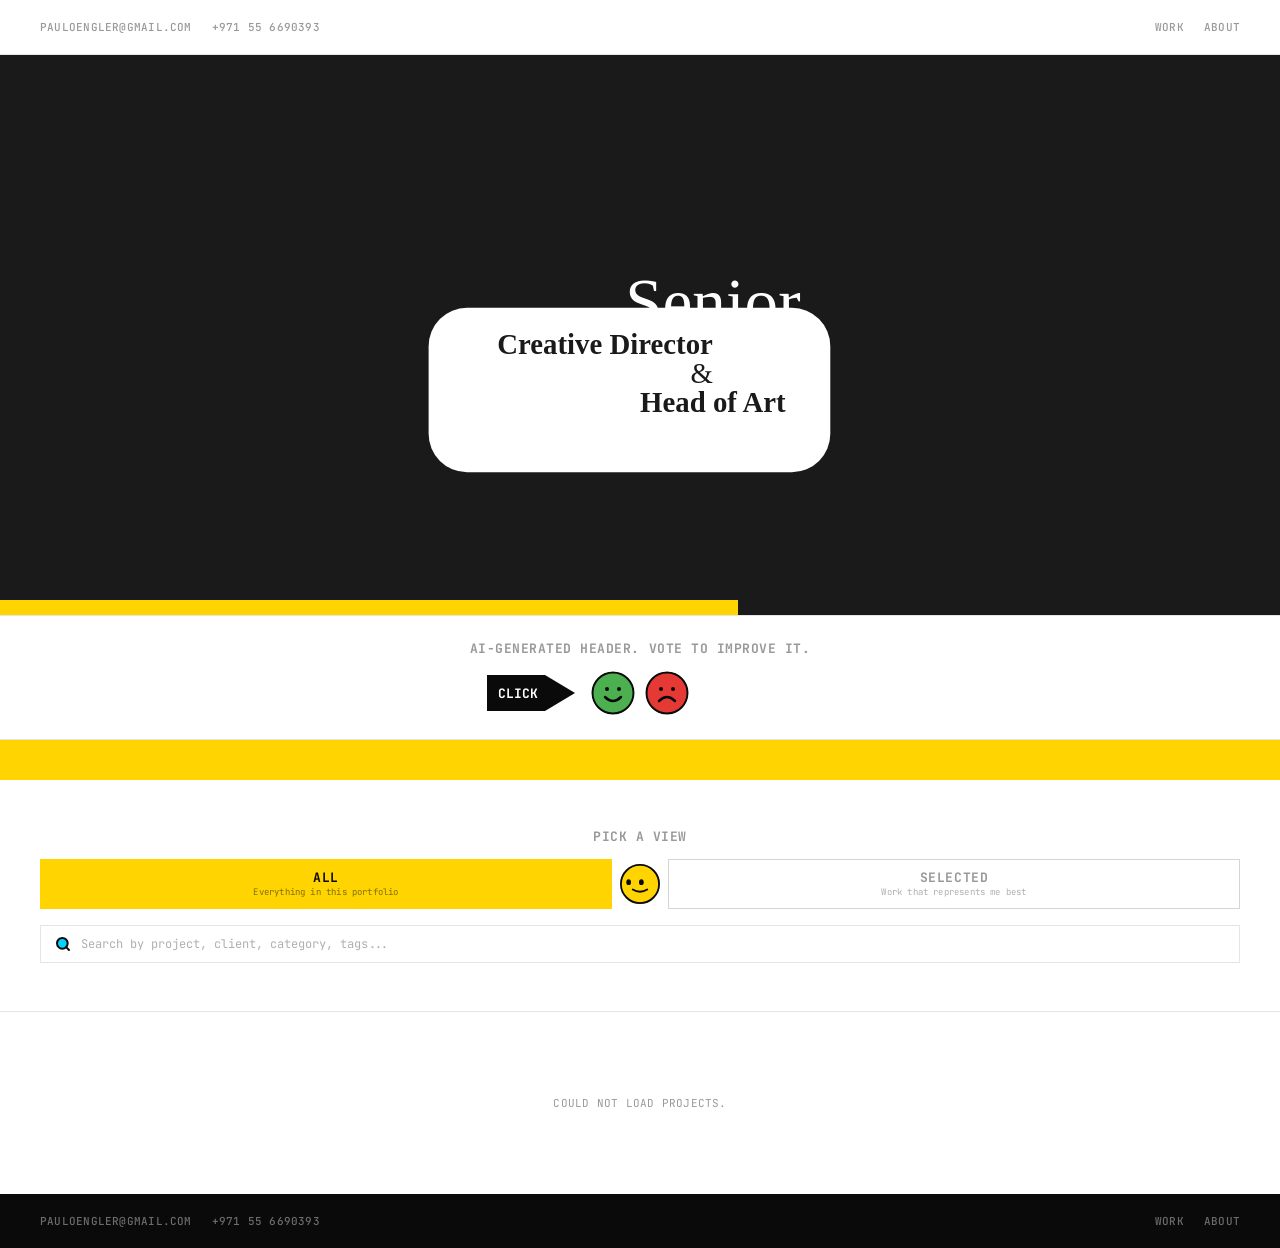
==== commit 1e74b167: "Label the awards legend and add hover names to award-show icons - "Awards" heading above the Grand P" ====
--- a/index.html
+++ b/index.html
@@ -59,7 +59,8 @@
     .search-input { font-family: 'JetBrains Mono', monospace; font-weight: 400; font-size: 12px; color: #0A0A0A !important; outline: none !important; border: none !important; box-shadow: none !important; background: #FFFFFF !important; width: 100%; -webkit-appearance: none; appearance: none; color-scheme: light; }
     .search-input:focus { outline: none !important; border: none !important; box-shadow: none !important; }
     .search-input::placeholder { color: #B0B0B0 !important; opacity: 1; }
-    .award-legend { display: flex; flex-wrap: wrap; justify-content: center; gap: 12px; padding: 16px 40px 0; background: #FFFFFF; }
+    .awards-label { font-family: 'JetBrains Mono', monospace; font-weight: 500; font-size: 9px; letter-spacing: 0.04em; text-transform: uppercase; color: #999999; text-align: center; padding: 16px 40px 0; background: #FFFFFF; }
+    .award-legend { display: flex; flex-wrap: wrap; justify-content: center; gap: 12px; padding: 8px 40px 0; background: #FFFFFF; }
     .legend-item { display: flex; align-items: center; gap: 4px; font-family: 'JetBrains Mono', monospace; font-weight: 500; font-size: 9px; letter-spacing: 0.02em; color: #777777; }
     .legend-dot { width: 8px; height: 8px; flex-shrink: 0; }
     .chapter-header { display: flex; justify-content: center; align-items: center; padding: 80px 40px 20px; background: #FFFFFF; border-bottom: 1px solid #E5E5E5; }
@@ -449,6 +450,11 @@
   main.innerHTML = '';
 
   // Award color legend — shown once, above the first chapter
+  const awardsLabel = document.createElement('p');
+  awardsLabel.className = 'awards-label';
+  awardsLabel.textContent = 'Awards';
+  main.appendChild(awardsLabel);
+
   const legend = document.createElement('div');
   legend.className = 'award-legend';
   legend.innerHTML = ''
@@ -529,6 +535,30 @@
   }
 
   const AWARD_KEYS = ['ame','archive','andys','cannes','caples','clio','cliohealth','dandad','elojo','euro','fiap','lia','loeries','lynx','madstars','newyork','one','phnks','wark','wave','webby','wpp'];
+  const AWARD_NAMES = {
+    ame: 'AME by New York Festivals',
+    archive: "Lürzer's Archive Magazine",
+    andys: "The Andys",
+    cannes: 'Cannes Lions',
+    caples: 'Caples',
+    clio: 'Clio',
+    cliohealth: 'Clio Health',
+    dandad: 'D&AD',
+    elojo: 'El Ojo de Iberoamérica',
+    euro: 'Eurobest',
+    fiap: 'Festival Iberoamericano de la Publicidad',
+    lia: 'London International Awards (LIA)',
+    loeries: 'Loeries',
+    lynx: 'Dubai Lynx',
+    madstars: 'Mad Stars',
+    newyork: 'New York Festivals',
+    one: 'One Show',
+    phnks: 'Ad Forum PHNX',
+    wark: 'WARK',
+    wave: 'Wave Festival in Rio',
+    webby: 'Webby Awards',
+    wpp: 'WPP Cream'
+  };
   const metalColMap = { gp:'gp', gold:'g', silver:'s', bronze:'b', short:'sh' };
   const ICON_ONLY_SHOWS = ['archive'];
 
@@ -567,7 +597,8 @@
       const cells = col.iconOnly ? '' : col.metals.map(function(m) {
         return '<div class="award-cell ' + metalClass(m.metal) + '"><span class="cell-count">' + m.count + '</span></div>';
       }).join('');
-      const iconCell = '<div class="award-icon-cell"><img src="icons/' + col.name.toLowerCase() + '.png" alt="' + col.name + '" loading="lazy"></div>';
+      const showName = AWARD_NAMES[col.name.toLowerCase()] || col.name;
+      const iconCell = '<div class="award-icon-cell" title="' + showName + '"><img src="icons/' + col.name.toLowerCase() + '.png" alt="' + showName + '" loading="lazy"></div>';
       return '<div class="award-col">' + cells + iconCell + '</div>';
     }).join('');
 
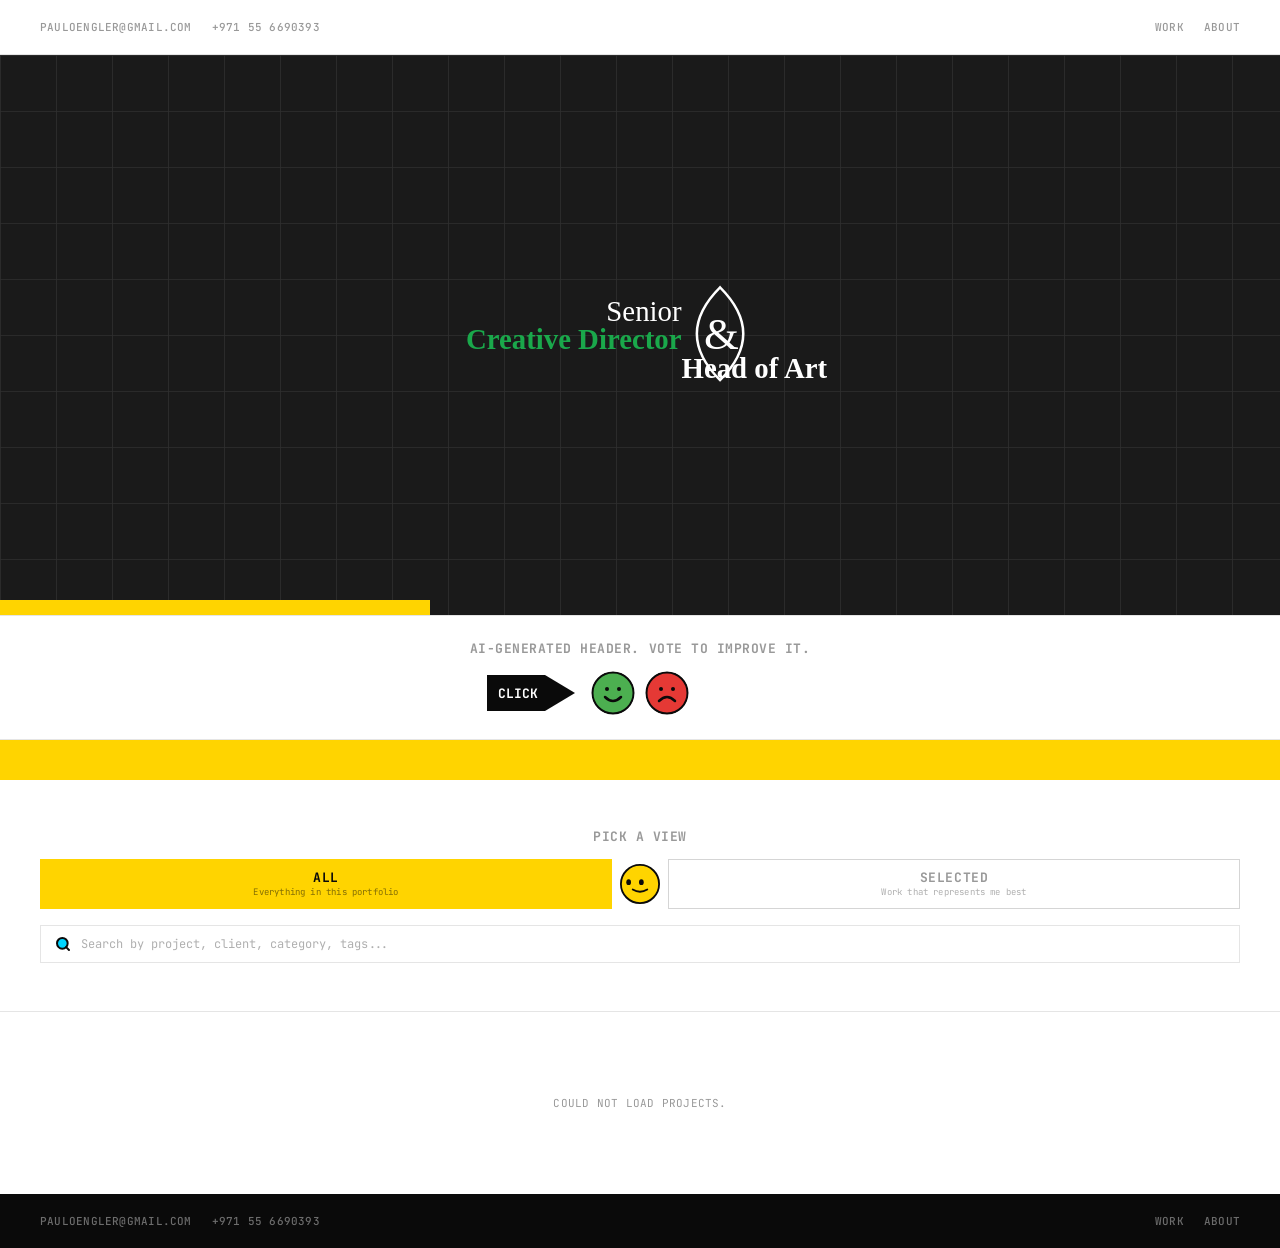
==== commit 0d2df97e: "Replace slow native tooltip with an instant one for award icons The browser's title attribute has a " ====
--- a/index.html
+++ b/index.html
@@ -82,6 +82,8 @@
     .award-cell.metal-other  { background: #EFEFEF; color: #777; }
     .award-icon-cell { display: flex; align-items: center; justify-content: center; aspect-ratio: 1; width: 100%; background: #FFFFFF; padding: 3px; }
     .award-icon-cell img { width: 75%; height: 75%; object-fit: contain; display: block; opacity: 0.5; }
+    .award-tooltip { position: fixed; z-index: 9999; background: #0A0A0A; color: #FFFFFF; font-family: 'JetBrains Mono', monospace; font-size: 10px; font-weight: 500; letter-spacing: 0.02em; padding: 4px 8px; white-space: nowrap; pointer-events: none; opacity: 0; transition: opacity 0.06s; }
+    .award-tooltip.visible { opacity: 1; }
     .award-overflow-box { font-family: 'JetBrains Mono', monospace; font-weight: 700; font-size: 9px; color: #999999; background: #F2F2F2; letter-spacing: 0; }
     .award-spacer { margin-bottom: 0; }
     .project-thumb { position: relative; width: 100%; aspect-ratio: 16/9; overflow: hidden; background: #F2F2F2; border-radius: 0; border: 1px solid #0A0A0A; }
@@ -598,7 +600,7 @@
         return '<div class="award-cell ' + metalClass(m.metal) + '"><span class="cell-count">' + m.count + '</span></div>';
       }).join('');
       const showName = AWARD_NAMES[col.name.toLowerCase()] || col.name;
-      const iconCell = '<div class="award-icon-cell" title="' + showName + '"><img src="icons/' + col.name.toLowerCase() + '.png" alt="' + showName + '" loading="lazy"></div>';
+      const iconCell = '<div class="award-icon-cell" data-tooltip="' + showName + '"><img src="icons/' + col.name.toLowerCase() + '.png" alt="' + showName + '" loading="lazy"></div>';
       return '<div class="award-col">' + cells + iconCell + '</div>';
     }).join('');
 
@@ -771,6 +773,25 @@
 });
 
 loadProjects();
+
+// Fast custom tooltip for award-show icons — the native `title` attribute
+// has a slow, non-configurable OS hover delay, so we drive our own instead.
+const awardTooltip = document.createElement('div');
+awardTooltip.className = 'award-tooltip';
+document.body.appendChild(awardTooltip);
+document.addEventListener('mouseover', function(e) {
+  const cell = e.target.closest('.award-icon-cell');
+  if (!cell || !cell.dataset.tooltip) return;
+  const rect = cell.getBoundingClientRect();
+  awardTooltip.textContent = cell.dataset.tooltip;
+  awardTooltip.style.left = (rect.left + rect.width / 2) + 'px';
+  awardTooltip.style.top = (rect.top - 8) + 'px';
+  awardTooltip.style.transform = 'translate(-50%, -100%)';
+  awardTooltip.classList.add('visible');
+});
+document.addEventListener('mouseout', function(e) {
+  if (e.target.closest('.award-icon-cell')) awardTooltip.classList.remove('visible');
+});
 
 function getYouTubeId(url) {
   const m = url.match(/(?:youtu\.be\/|youtube\.com\/(?:watch\?(?:.*&)?v=|embed\/|v\/))([\w-]{11})/);
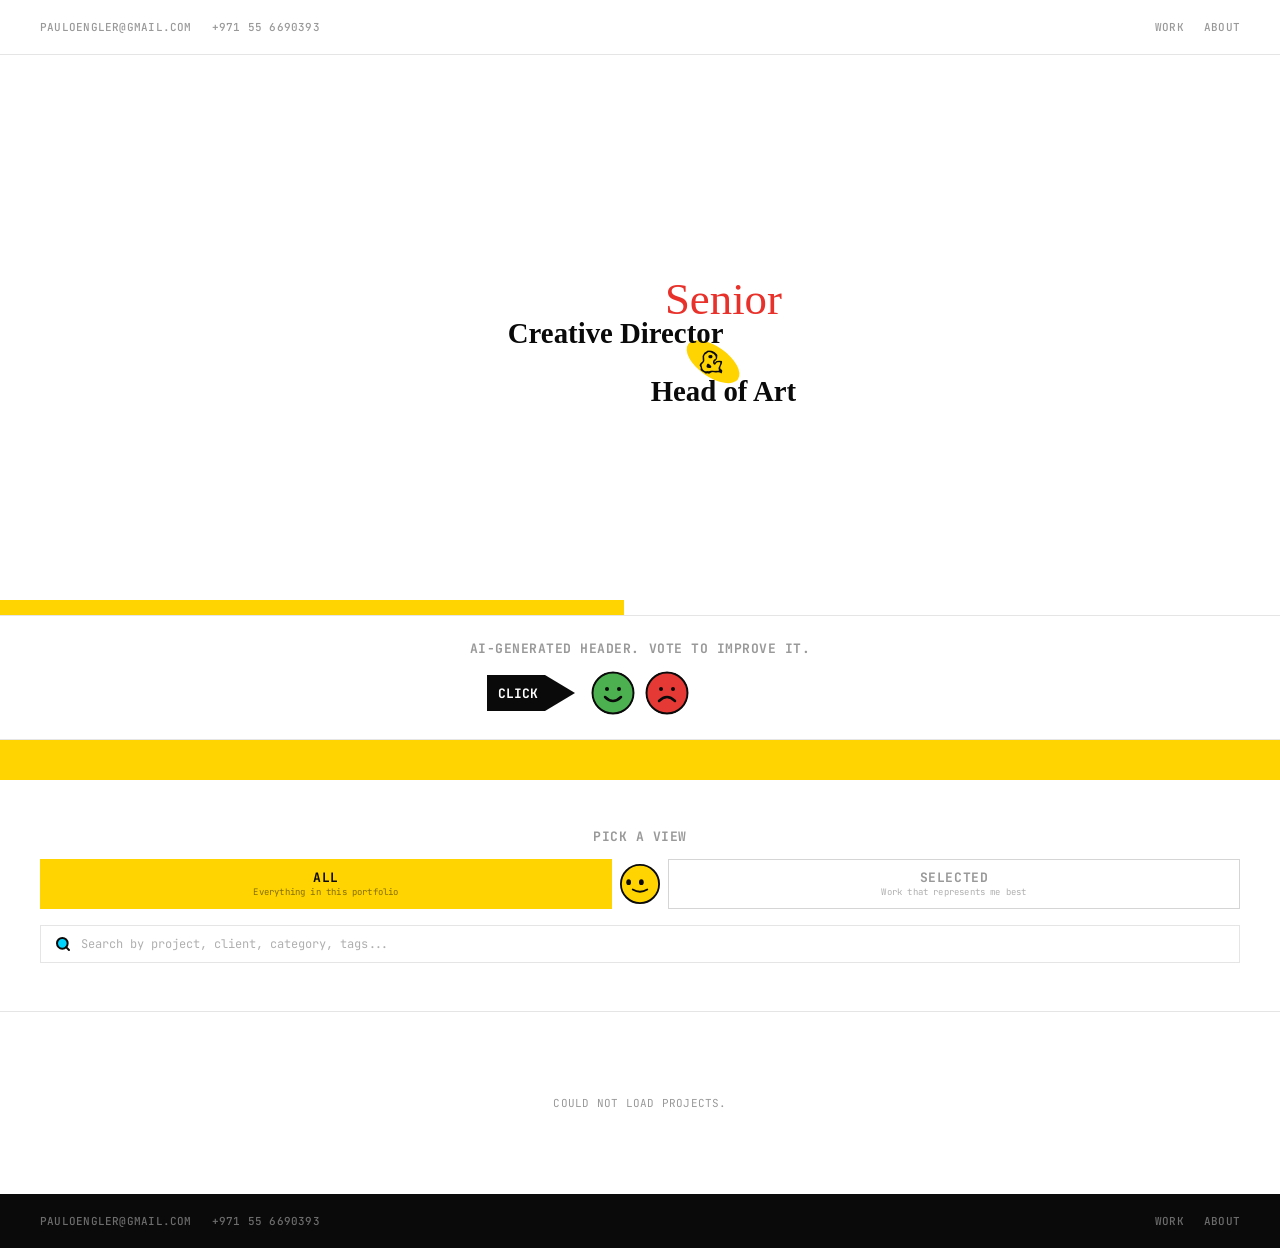
==== commit f3fd9615: "Show award tooltip below the icon instead of above It was overlapping the award count cells stacked " ====
--- a/index.html
+++ b/index.html
@@ -785,8 +785,8 @@
   const rect = cell.getBoundingClientRect();
   awardTooltip.textContent = cell.dataset.tooltip;
   awardTooltip.style.left = (rect.left + rect.width / 2) + 'px';
-  awardTooltip.style.top = (rect.top - 8) + 'px';
-  awardTooltip.style.transform = 'translate(-50%, -100%)';
+  awardTooltip.style.top = (rect.bottom + 8) + 'px';
+  awardTooltip.style.transform = 'translate(-50%, 0)';
   awardTooltip.classList.add('visible');
 });
 document.addEventListener('mouseout', function(e) {
